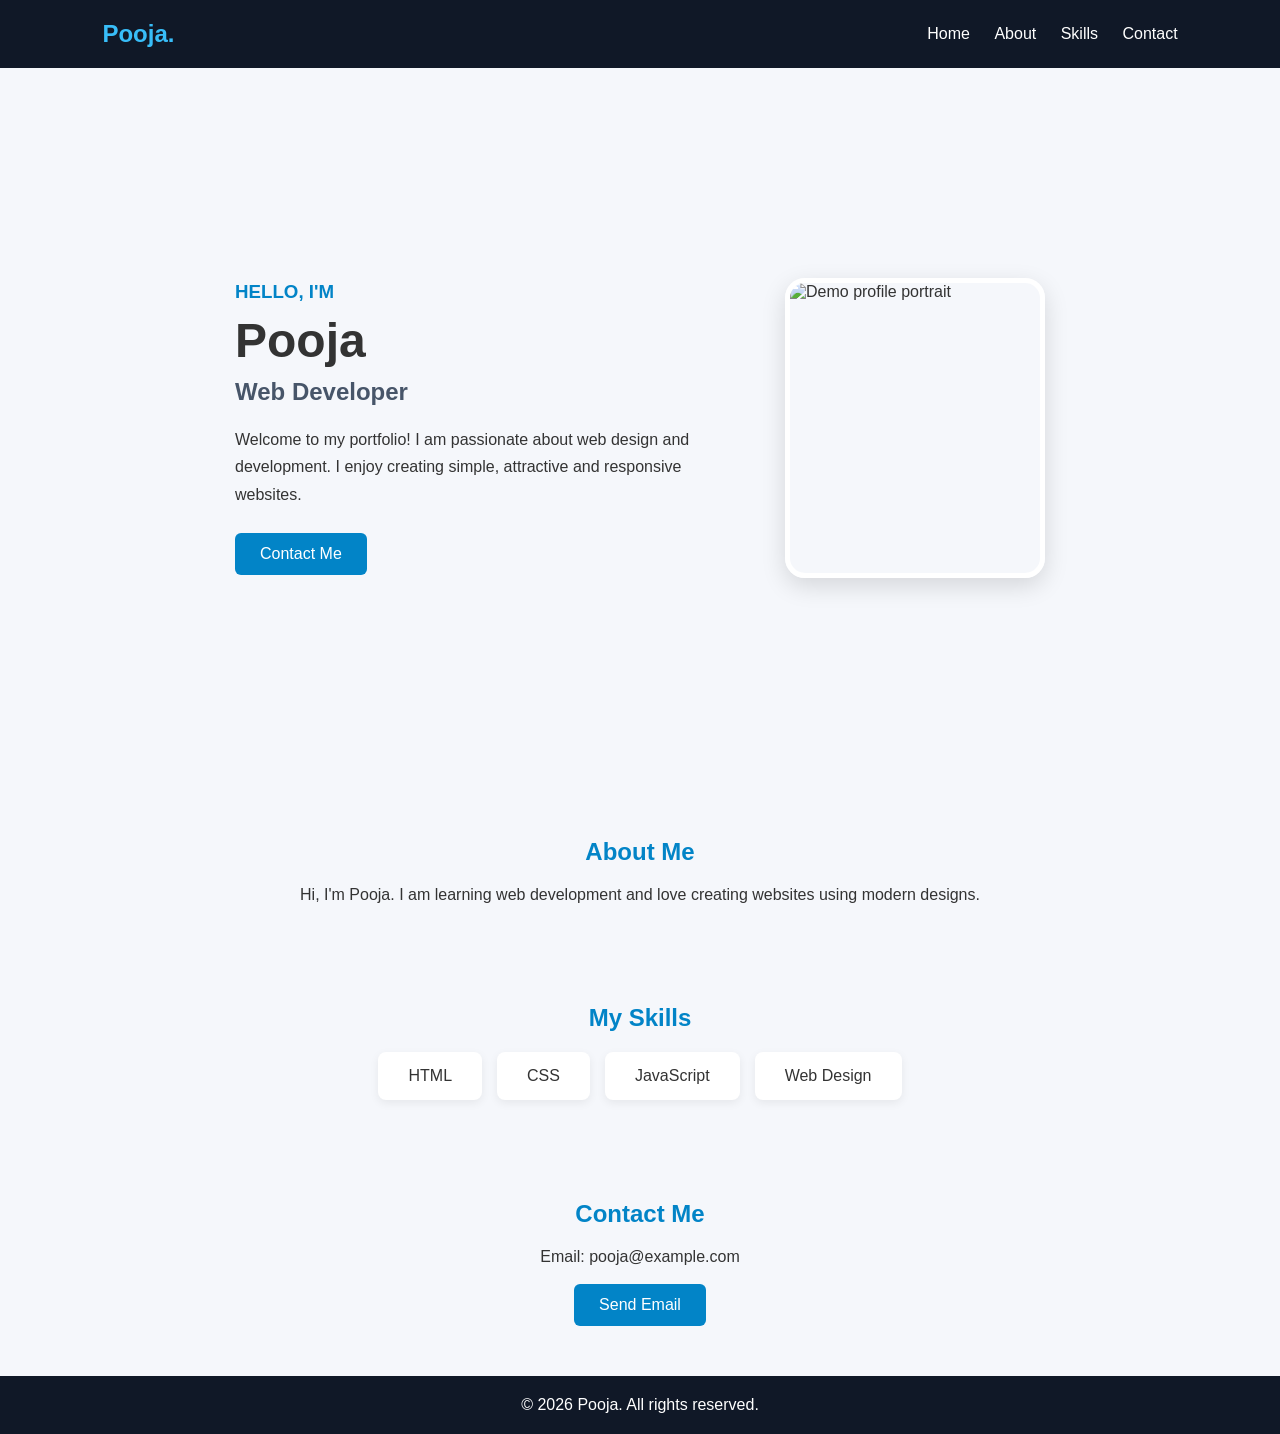
==== index.html @ cb141ee5 "New FIle" ====
<!DOCTYPE html>
<html lang="en">
<head>
    <meta charset="UTF-8">
    <meta name="viewport" content="width=device-width, initial-scale=1.0">
    <title>Pooja | My Portfolio</title>

    <style>
        * {
            margin: 0;
            padding: 0;
            box-sizing: border-box;
        }

        body {
            font-family: Arial, sans-serif;
            background: #f5f7fb;
            color: #333;
        }

        header {
            background: #101827;
            color: white;
            padding: 20px 8%;
            display: flex;
            justify-content: space-between;
            align-items: center;
        }

        header h2 {
            color: #38bdf8;
        }

        nav a {
            color: white;
            text-decoration: none;
            margin-left: 20px;
        }

        .hero {
            min-height: 80vh;
            display: flex;
            align-items: center;
            justify-content: center;
            gap: 50px;
            padding: 50px 8%;
            flex-wrap: wrap;
        }

        .hero-text {
            max-width: 500px;
        }

        .hero-text h3 {
            color: #0284c7;
            margin-bottom: 10px;
        }

        .hero-text h1 {
            font-size: 48px;
            margin-bottom: 10px;
        }

        .hero-text h2 {
            color: #475569;
            margin-bottom: 20px;
        }

        .hero-text p {
            line-height: 1.7;
            margin-bottom: 25px;
        }

        .btn {
            display: inline-block;
            background: #0284c7;
            color: white;
            padding: 12px 25px;
            text-decoration: none;
            border-radius: 6px;
        }

        .profile-img {
            width: 260px;
            height: 300px;
            object-fit: cover;
            border-radius: 20px;
            border: 5px solid white;
            box-shadow: 0 8px 25px #0002;
        }

        section {
            padding: 50px 8%;
            text-align: center;
        }

        section h2 {
            margin-bottom: 20px;
            color: #0284c7;
        }

        .skills {
            display: flex;
            justify-content: center;
            gap: 15px;
            flex-wrap: wrap;
        }

        .skills span {
            background: white;
            padding: 15px 30px;
            border-radius: 8px;
            box-shadow: 0 3px 10px #0001;
        }

        footer {
            background: #101827;
            color: white;
            text-align: center;
            padding: 20px;
        }

        @media (max-width: 600px) {
            header {
                flex-direction: column;
                gap: 15px;
            }

            nav a {
                margin: 0 7px;
            }

            .hero {
                text-align: center;
                gap: 30px;
            }

            .hero-text h1 {
                font-size: 36px;
            }
        }
    </style>
</head>

<body>

    <header>
        <h2>Pooja.</h2>

        <nav>
            <a href="#home">Home</a>
            <a href="#about">About</a>
            <a href="#skills">Skills</a>
            <a href="#contact">Contact</a>
        </nav>
    </header>

    <div class="hero" id="home">
        <div class="hero-text">
            <h3>HELLO, I'M</h3>
            <h1>Pooja</h1>
            <h2>Web Developer</h2>

            <p>
                Welcome to my portfolio! I am passionate about
                web design and development. I enjoy creating
                simple, attractive and responsive websites.
            </p>

            <a href="#contact" class="btn">Contact Me</a>
        </div>

        <img
            class="profile-img"
            src="https://images.unsplash.com/photo-1534528741775-53994a69daeb?auto=format&fit=crop&w=500&q=80"
            alt="Demo profile portrait"
        >
    </div>

    <section id="about">
        <h2>About Me</h2>
        <p>
            Hi, I'm Pooja. I am learning web development
            and love creating websites using modern designs.
        </p>
    </section>

    <section id="skills">
        <h2>My Skills</h2>

        <div class="skills">
            <span>HTML</span>
            <span>CSS</span>
            <span>JavaScript</span>
            <span>Web Design</span>
        </div>
    </section>

    <section id="contact">
        <h2>Contact Me</h2>
        <p>Email: pooja@example.com</p>
        <br>
        <a href="mailto:pooja@example.com" class="btn">
            Send Email
        </a>
    </section>

    <footer>
        <p>&copy; 2026 Pooja. All rights reserved.</p>
    </footer>

</body>
</html>
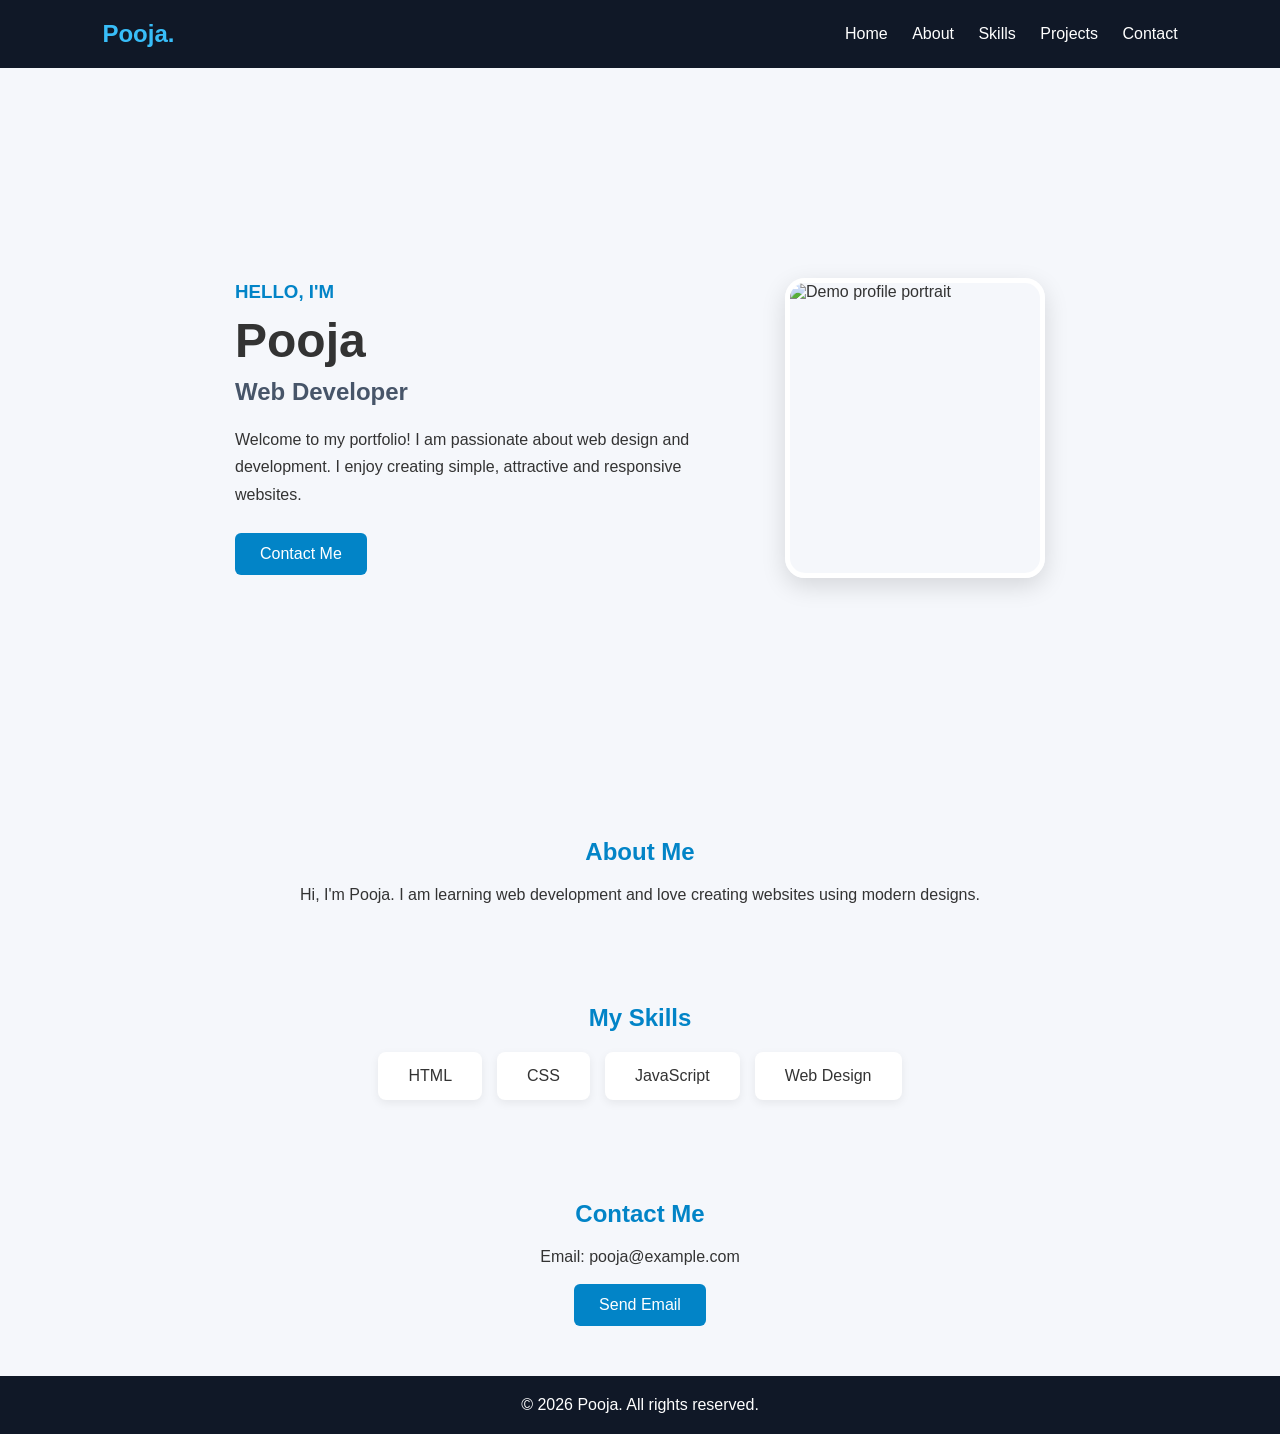
==== commit c52015a4: "added new project folder" ====
--- a/index.html
+++ b/index.html
@@ -5,142 +5,7 @@
     <meta charset="UTF-8">
     <meta name="viewport" content="width=device-width, initial-scale=1.0">
     <title>Pooja | My Portfolio</title>
-
-    <style>
-        * {
-            margin: 0;
-            padding: 0;
-            box-sizing: border-box;
-        }
-
-        body {
-            font-family: Arial, sans-serif;
-            background: #f5f7fb;
-            color: #333;
-        }
-
-        header {
-            background: #101827;
-            color: white;
-            padding: 20px 8%;
-            display: flex;
-            justify-content: space-between;
-            align-items: center;
-        }
-
-        header h2 {
-            color: #38bdf8;
-        }
-
-        nav a {
-            color: white;
-            text-decoration: none;
-            margin-left: 20px;
-        }
-
-        .hero {
-            min-height: 80vh;
-            display: flex;
-            align-items: center;
-            justify-content: center;
-            gap: 50px;
-            padding: 50px 8%;
-            flex-wrap: wrap;
-        }
-
-        .hero-text {
-            max-width: 500px;
-        }
-
-        .hero-text h3 {
-            color: #0284c7;
-            margin-bottom: 10px;
-        }
-
-        .hero-text h1 {
-            font-size: 48px;
-            margin-bottom: 10px;
-        }
-
-        .hero-text h2 {
-            color: #475569;
-            margin-bottom: 20px;
-        }
-
-        .hero-text p {
-            line-height: 1.7;
-            margin-bottom: 25px;
-        }
-
-        .btn {
-            display: inline-block;
-            background: #0284c7;
-            color: white;
-            padding: 12px 25px;
-            text-decoration: none;
-            border-radius: 6px;
-        }
-
-        .profile-img {
-            width: 260px;
-            height: 300px;
-            object-fit: cover;
-            border-radius: 20px;
-            border: 5px solid white;
-            box-shadow: 0 8px 25px #0002;
-        }
-
-        section {
-            padding: 50px 8%;
-            text-align: center;
-        }
-
-        section h2 {
-            margin-bottom: 20px;
-            color: #0284c7;
-        }
-
-        .skills {
-            display: flex;
-            justify-content: center;
-            gap: 15px;
-            flex-wrap: wrap;
-        }
-
-        .skills span {
-            background: white;
-            padding: 15px 30px;
-            border-radius: 8px;
-            box-shadow: 0 3px 10px #0001;
-        }
-
-        footer {
-            background: #101827;
-            color: white;
-            text-align: center;
-            padding: 20px;
-        }
-
-        @media (max-width: 600px) {
-            header {
-                flex-direction: column;
-                gap: 15px;
-            }
-
-            nav a {
-                margin: 0 7px;
-            }
-
-            .hero {
-                text-align: center;
-                gap: 30px;
-            }
-
-            .hero-text h1 {
-                font-size: 36px;
-            }
-        }
-    </style>
+<link rel="stylesheet" href="style.css">
 </head>
 
 <body>
@@ -152,6 +17,7 @@
             <a href="#home">Home</a>
             <a href="#about">About</a>
             <a href="#skills">Skills</a>
+            <a href="projects.html">Projects</a>
             <a href="#contact">Contact</a>
         </nav>
     </header>
--- a/style.css
+++ b/style.css
@@ -0,0 +1,134 @@
+   * {
+            margin: 0;
+            padding: 0;
+            box-sizing: border-box;
+        }
+
+        body {
+            font-family: Arial, sans-serif;
+            background: #f5f7fb;
+            color: #333;
+        }
+
+        header {
+            background: #101827;
+            color: white;
+            padding: 20px 8%;
+            display: flex;
+            justify-content: space-between;
+            align-items: center;
+        }
+
+        header h2 {
+            color: #38bdf8;
+        }
+
+        nav a {
+            color: white;
+            text-decoration: none;
+            margin-left: 20px;
+        }
+
+        .hero {
+            min-height: 80vh;
+            display: flex;
+            align-items: center;
+            justify-content: center;
+            gap: 50px;
+            padding: 50px 8%;
+            flex-wrap: wrap;
+        }
+
+        .hero-text {
+            max-width: 500px;
+        }
+
+        .hero-text h3 {
+            color: #0284c7;
+            margin-bottom: 10px;
+        }
+
+        .hero-text h1 {
+            font-size: 48px;
+            margin-bottom: 10px;
+        }
+
+        .hero-text h2 {
+            color: #475569;
+            margin-bottom: 20px;
+        }
+
+        .hero-text p {
+            line-height: 1.7;
+            margin-bottom: 25px;
+        }
+
+        .btn {
+            display: inline-block;
+            background: #0284c7;
+            color: white;
+            padding: 12px 25px;
+            text-decoration: none;
+            border-radius: 6px;
+        }
+
+        .profile-img {
+            width: 260px;
+            height: 300px;
+            object-fit: cover;
+            border-radius: 20px;
+            border: 5px solid white;
+            box-shadow: 0 8px 25px #0002;
+        }
+
+        section {
+            padding: 50px 8%;
+            text-align: center;
+        }
+
+        section h2 {
+            margin-bottom: 20px;
+            color: #0284c7;
+        }
+
+        .skills {
+            display: flex;
+            justify-content: center;
+            gap: 15px;
+            flex-wrap: wrap;
+        }
+
+        .skills span {
+            background: white;
+            padding: 15px 30px;
+            border-radius: 8px;
+            box-shadow: 0 3px 10px #0001;
+        }
+
+        footer {
+            background: #101827;
+            color: white;
+            text-align: center;
+            padding: 20px;
+        }
+
+        @media (max-width: 600px) {
+            header {
+                flex-direction: column;
+                gap: 15px;
+            }
+
+            nav a {
+                margin: 0 7px;
+            }
+
+            .hero {
+                text-align: center;
+                gap: 30px;
+            }
+
+            .hero-text h1 {
+                font-size: 36px;
+            }
+        }
+    
